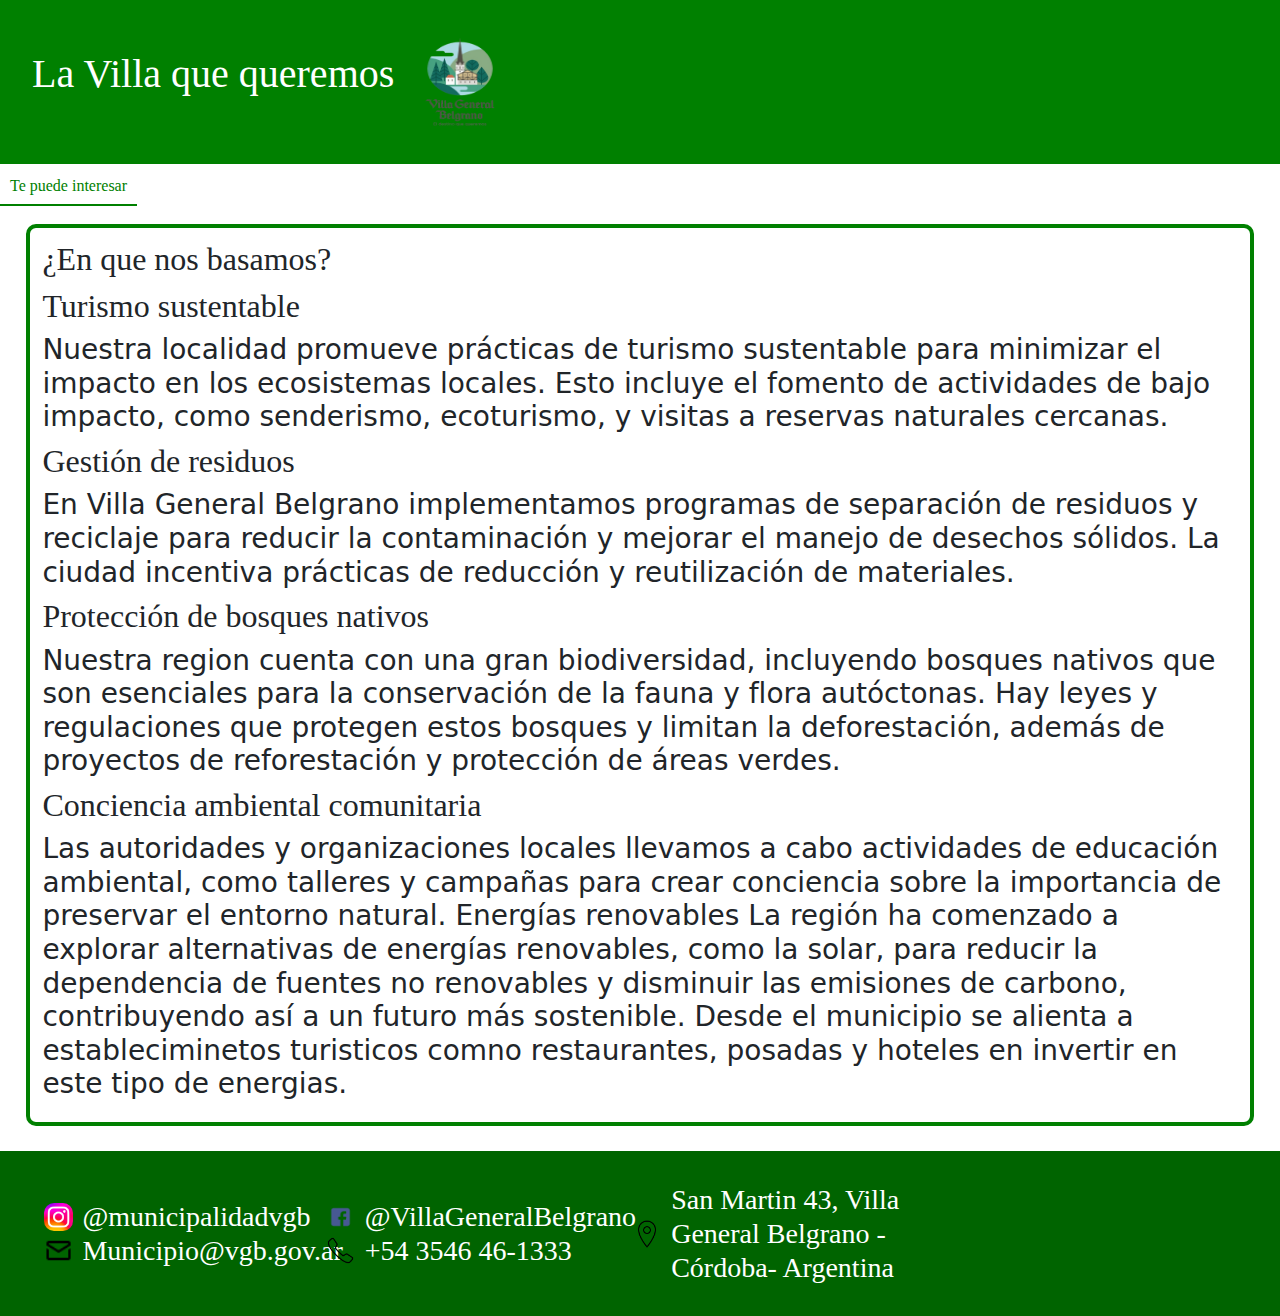
==== basamos.html @ 641531d9 "final3" ====
<!-- -------------------------HTML---------------------------------------------------- -->
<!DOCTYPE html>
<html lang="es">
<!-- -------------------------HEAD---------------------------------------------------- -->
<head>
    <link rel="stylesheet" href="styles.css">
    <link rel="stylesheet" href="fonts.css">
    <link href="https://cdn.jsdelivr.net/npm/bootstrap@5.3.3/dist/css/bootstrap.min.css" rel="stylesheet" integrity="sha384-QWTKZyjpPEjISv5WaRU9OFeRpok6YctnYmDr5pNlyT2bRjXh0JMhjY6hW+ALEwIH" crossorigin="anonymous">
    <meta charset="UTF-8">
    <meta name="viewport" content="width=device-width, initial-scale=1.0">
    <title>Cuidado del ambiente y turismo</title>
</head>
<!-- -------------------------HEAD FIN---------------------------------------------------- -->
<!-- -------------------------BODY---------------------------------------------------- -->
<body>
<!-- -------------------------CATEGORIA PADRE---------------------------------------------------- -->
    <div class="titulo">
        <a class= "boton_inicio" href="index.html" title="Pagina de inicio de Pilchas zz"><h1>La Villa que queremos</h1></a>
        <img class="logito" src="VGB-El_Destino_que_Queremos__1__page-0001-removebg-preview.png" alt="">
    </div>
<!-- -------------------------BOTONES---------------------------------------------------- -->
    <div > 
        <a target="_blank" class= "boton" href="https://www.youtube.com/@aerialshots-gc6ck" title="Informacion">Te puede interesar</a>
    </div> 

<!-- -------------------------INICIO---------------------------------------------------- -->
<div class="somos">
    <h2 class="eskere">¿En que nos basamos?</h2>
<H2>Turismo sustentable</H2> 
<h3>Nuestra localidad promueve prácticas de turismo sustentable para minimizar el impacto en los ecosistemas locales. Esto incluye el fomento de actividades de bajo impacto, como senderismo, ecoturismo, y visitas a reservas naturales cercanas.</h3>
<h2>Gestión de residuos</h2>
<h3> En Villa General Belgrano implementamos programas de separación de residuos y reciclaje para reducir la contaminación y mejorar el manejo de desechos sólidos. La ciudad incentiva prácticas de reducción y reutilización de materiales.</h3>

<h2>Protección de bosques nativos</h2> 
<h3>Nuestra region cuenta con una gran biodiversidad, incluyendo bosques nativos que son esenciales para la conservación de la fauna y flora autóctonas. Hay leyes y regulaciones que protegen estos bosques y limitan la deforestación, además de proyectos de reforestación y protección de áreas verdes.</h3> 
<h2>Conciencia ambiental comunitaria</h2>
<h3>Las autoridades y organizaciones locales llevamos a cabo actividades de educación ambiental, como talleres y campañas para crear conciencia sobre la importancia de preservar el entorno natural.
Energías renovables 
La región ha comenzado a explorar alternativas de energías renovables, como la solar, para reducir la dependencia de fuentes no renovables y disminuir las emisiones de carbono, contribuyendo así a un futuro más sostenible. Desde el municipio se alienta a estableciminetos turisticos comno restaurantes, posadas y hoteles en invertir en este tipo de energias.
  </h3>
 
</div> 

<!-- -------------------------IMG INICIO FIN---------------------------------------------------- -->
<!-- -------------------------FOOTER---------------------------------------------------- -->
<div class="footer">
    <div class="texto_footer">
        <img class="logo" src="Instagram-logo.png" alt="Imagen del logo de Instagram">
        <h3 id="redessociales">@municipalidadvgb</h3>
        <img class="logo"src="facebook_logo.png" alt="Imagen del logo de facebook">
        <h3 id="redessociales">@VillaGeneralBelgrano</h3>   
        <img class="logo" src="icons8-correo-24.png" alt="imagen de correo">
        <h3 id="redessociales">Municipio@vgb.gov.ar</h3>
        <img class="logo" src="icons8-llamada-50.png" alt="imagen de telefono">
        <h3 id="redessociales"> +54 3546 46-1333</h3>
    </div>
    <div class="texto_footer">
        <img class="logo" src="icons8-marcador-50.png" alt="imagen de ubicacion">
        <h3 id="redessociales">San Martin 43, Villa General Belgrano - Córdoba- Argentina</h3>
    </div>
</div>
<!-- -------------------------FOOTER FIN---------------------------------------------------- -->
<script src="https://cdn.jsdelivr.net/npm/bootstrap@5.3.3/dist/js/bootstrap.bundle.min.js" integrity="sha384-YvpcrYf0tY3lHB60NNkmXc5s9fDVZLESaAA55NDzOxhy9GkcIdslK1eN7N6jIeHz" crossorigin="anonymous"></script>
</body>
<!-- -------------------------BODY FIN---------------------------------------------------- -->
</html>
<!-- -------------------------HTML FIN---------------------------------------------------- -->
---- styles.css ----
/* Personalisacion de BODY*/
body{
    background-color: white;
    margin: 0%;
}

/* Personalisacion de BOTONES */

.boton_inicio{
    color: white;
    text-decoration: none;
    border-radius: 4px;
    font-family: Montserrat;
    display: inline-block;
}

.boton_signup{
    color: white;
    text-decoration: none;
    padding: 10px;
    font-family: Montserrat;
    border-top: 2px solid white;
    display: inline-block;
    margin-left: 65%;
    position: absolute;
}

.boton_login{
    color: white;
    text-decoration: none;
    padding: 10px;
    font-family: Montserrat;
    border-top: 2px solid white;
    display: inline-block;
    margin-left: 60%;
    position: absolute;
}

.boton{
    background-color: white;
    color: green;
    text-decoration: none;
    padding: 10px;
    font-family: Montserrat;
    border-bottom: 2px solid green;
}


/* Personalisacion de SUBCATEGORIAS */
.Subcategoria{
    margin: 7%;
    padding: 2%;
    background-color: green;
    border-radius: 25px;
    color: white;
}

/* Personalisacion GENERAL DE LA WEB*/

.titulo{
    padding: 2.5%;
    background-color: green;
    margin-bottom: 10px;
}

.footer{
    padding: 2.5%;
    background-color: darkgreen;
    margin-bottom: 0px;
}

.prenda{
    width: 90%;
    margin-top: 1%;
}

/* Personalisacion de IMAGENES*/

.logo{
    width: 5%;
    display: inline-block;
    vertical-align: middle;  
}

img{
    width: 100%;
    border-radius: 10px;
}
.foto_producto{
    width: 20%;
    margin: 0%;
    display: inline-block;
    vertical-align: middle;
}

.foto_inicio{
    width: 30%;
    margin: 0%;
    margin-top: 5%;
    margin-left: 13%;
    margin-bottom: 5%;
    display: inline-block;
}

/* Personalisacion de TEXTOS*/

#redessociales{
    width: 43%;
    margin: 0%;
    display: inline-block;
    padding-left: 1%;
    vertical-align: middle;
    font-family: Montserrat;
    color: white;
}


.texto{
    width: 63%;
    margin: 0%;
    display: inline-block;
    padding-left: 1%;
    vertical-align: middle;
    font-family: Montserrat;
    color: white;
}

.texto_footer{
    width: 48%;
    margin-left: 0%;
    display: inline-block;
    padding-left: 1%;
    vertical-align: middle;
    font-family: Montserrat;
    color: white;
}


h2{
    font-family: Montserrat;
    color: white;
}

h1{
    font-family: Montserrat;
    color: white ;
}

.precio{
    margin: 0%;
    width: 15%;
    display: inline-block;
    vertical-align: middle;
    font-family: Montserrat;
    color: white;
    font-weight: 500 ;
}



/* Personalisacion de LOGIN Y SING UP */
#login{
    margin: 7%;
    padding: 2%;
    background-color: green;
    border-radius: 25px;
}

#signup{
    margin: 7%;
    padding: 2%;
    background-color: green;
    border-radius: 25px;
}

input{
    width: 20%;
    color: white;
    background-color: green;
    border: 0px solid green;
    border-bottom: 2px solid white;
}

.somos{
    padding: 1%;
    margin: 2%;
    border-radius: 10px;
    border: solid 4px green;
}

.skere{
    color: darkgreen;
}

.logito{
    height: 100px;
    width: 10%;
}
---- fonts.css ----
@font-face {
    font-family: "Montserrat";
    src: url(FONTS/fonts_montserrat/Montserrat-ExtraLight.ttf) format("truetype");
    font-weight: 100;
}

@font-face {
    font-family: "Montserrat";
    src: url(fonts_montserrat/Montserrat-Bold.ttf) format("truetype");
    font-weight: 500;
}

@font-face {
    font-family: "Montserrat";
    src: url(fonts_montserrat/Montserrat-ExtraBold.ttf) format("truetype");
    font-weight: 900; 
}
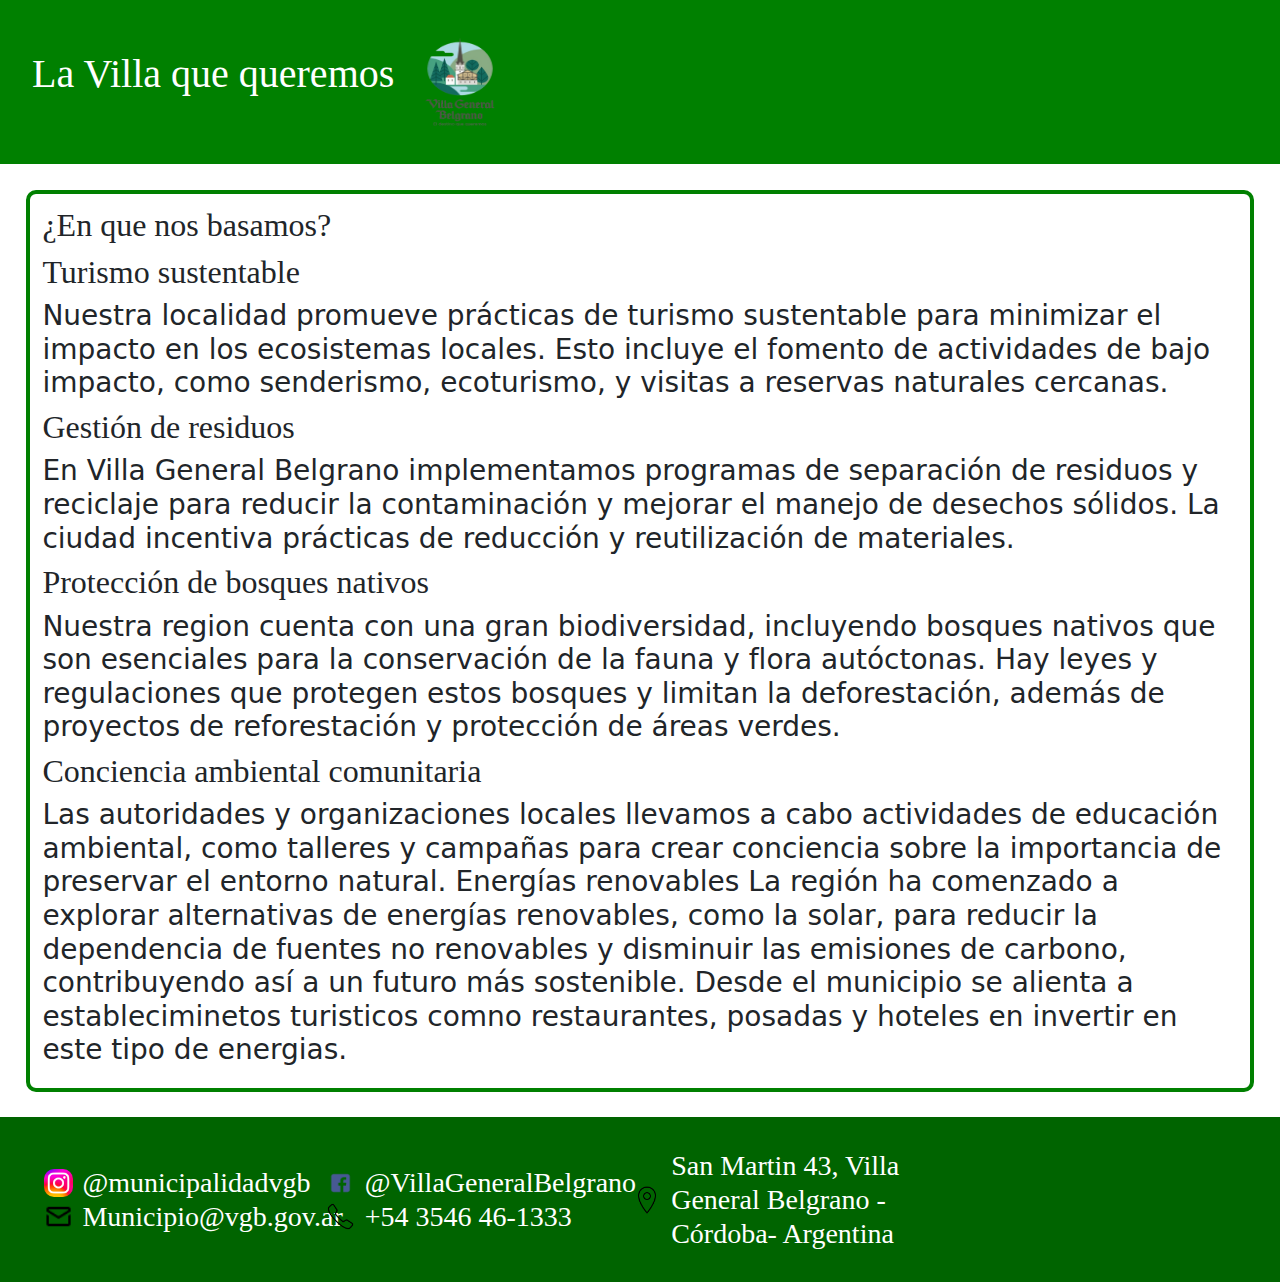
==== commit 5873926b: "5 cambio" ====
--- a/basamos.html
+++ b/basamos.html
@@ -19,9 +19,8 @@
         <img class="logito" src="VGB-El_Destino_que_Queremos__1__page-0001-removebg-preview.png" alt="">
     </div>
 <!-- -------------------------BOTONES---------------------------------------------------- -->
-    <div > 
-        <a target="_blank" class= "boton" href="https://www.youtube.com/@aerialshots-gc6ck" title="Informacion">Te puede interesar</a>
-    </div> 
+ 
+    
 
 <!-- -------------------------INICIO---------------------------------------------------- -->
 <div class="somos">
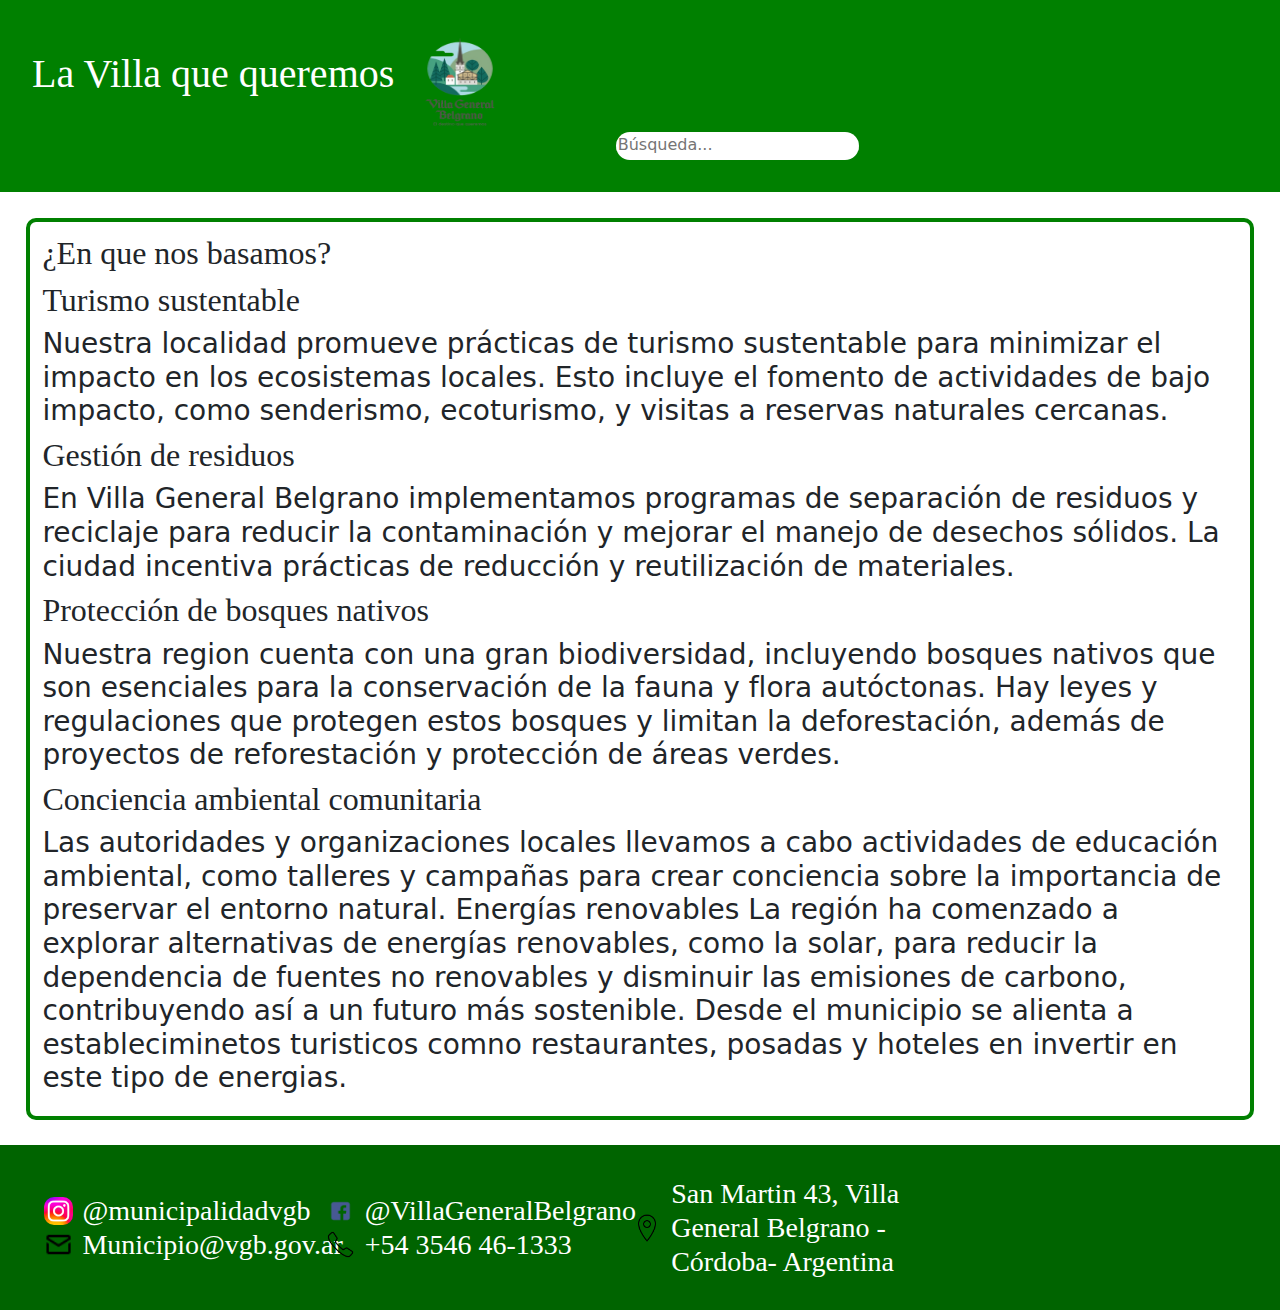
==== commit c393ac8f: "ultimos cambios" ====
--- a/basamos.html
+++ b/basamos.html
@@ -17,6 +17,7 @@
     <div class="titulo">
         <a class= "boton_inicio" href="index.html" title="Pagina de inicio de Pilchas zz"><h1>La Villa que queremos</h1></a>
         <img class="logito" src="VGB-El_Destino_que_Queremos__1__page-0001-removebg-preview.png" alt="">
+        <input class="busqueda" type="text" placeholder="Búsqueda...">
     </div>
 <!-- -------------------------BOTONES---------------------------------------------------- -->
  
@@ -44,9 +45,9 @@
 <!-- -------------------------FOOTER---------------------------------------------------- -->
 <div class="footer">
     <div class="texto_footer">
-        <img class="logo" src="Instagram-logo.png" alt="Imagen del logo de Instagram">
+       <a href="https://www.instagram.com/villageneralbelgranook/?hl=es-la"> <img class="logo" src="Instagram-logo.png" alt="Imagen del logo de Instagram"></a>
         <h3 id="redessociales">@municipalidadvgb</h3>
-        <img class="logo"src="facebook_logo.png" alt="Imagen del logo de facebook">
+        <a href="https://www.facebook.com/MunicipalidaddeVillaGeneralBelgrano/?locale=es_LA"><img class="logo"src="facebook_logo.png" alt="Imagen del logo de facebook"></a>
         <h3 id="redessociales">@VillaGeneralBelgrano</h3>   
         <img class="logo" src="icons8-correo-24.png" alt="imagen de correo">
         <h3 id="redessociales">Municipio@vgb.gov.ar</h3>
@@ -54,7 +55,7 @@
         <h3 id="redessociales"> +54 3546 46-1333</h3>
     </div>
     <div class="texto_footer">
-        <img class="logo" src="icons8-marcador-50.png" alt="imagen de ubicacion">
+        <a href="https://maps.app.goo.gl/Rswx5GV9f124Upwa7"><img class="logo" src="icons8-marcador-50.png" alt="imagen de ubicacion"></a>
         <h3 id="redessociales">San Martin 43, Villa General Belgrano - Córdoba- Argentina</h3>
     </div>
 </div>
--- a/styles.css
+++ b/styles.css
@@ -195,4 +195,11 @@
 .logito{
     height: 100px;
     width: 10%;
+}
+
+.busqueda{
+    background-color: white;
+    margin-left: 48%;
+    border-radius: 15px;
+    color: black;
 }